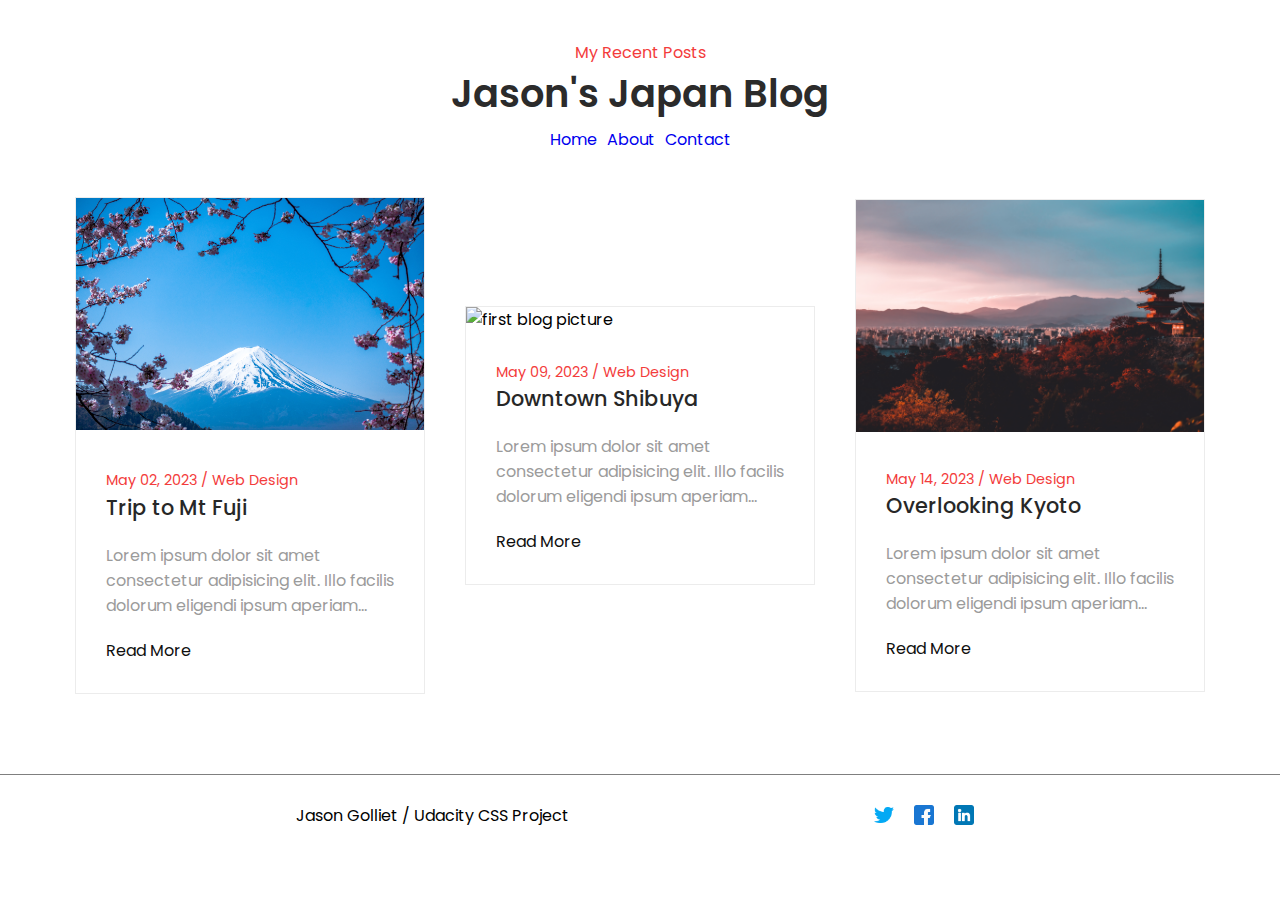
==== index.html @ 1481e7b0 "added social media icons and header" ====
<!DOCTYPE html>
<html lang="en">
  <head>
    <meta charset="UTF-8" />
    <meta http-equiv="X-UA-Compatible" content="IE=edge" />
    <meta
      name="viewport"
      content="width=device-width, initial-scale=1.0, maximum-scale=1.0, user-scalable=no"
    />
    <title>Blog</title>
    <link rel="stylesheet" href="styles.css" />
    <link rel="shortcut icon" href="images/fav-icon.svg" />
    <link rel="preconnect" href="https://fonts.googleapis.com" />
    <link rel="preconnect" href="https://fonts.gstatic.com" crossorigin />
    <link
      href="https://fonts.googleapis.com/css2?family=Poppins:ital,wght@0,100;0,200;0,300;0,400;0,500;0,600;0,700;0,800;0,900;1,100;1,200;1,300;1,400;1,500;1,600;1,700;1,800;1,900&display=swap"
      rel="stylesheet"
    />
  </head>
  <body>
    <section id="blog">
      <header class="blog-heading">
        <span>My Recent Posts</span>
        <h3>Jason's Japan Blog</h3>
        <ul>
            <li><a href="index.html">Home</li>
            <li><a href="aboutme.html">About</li>
            <li><a href="#">Contact</li>
        <ul>

      </header>

      <div class="blog-container">
        <div class="blog-box">
          <div class="blog-img">
            <img src="images/image-1.jpg" alt="first blog picture" />
          </div>

          <div class="blog-text">
            <span>May 02, 2023 / Web Design</span>
            <a href="#" class="blog-title">Trip to Mt Fuji</a>
            <p>
              Lorem ipsum dolor sit amet consectetur adipisicing elit. Illo
              facilis dolorum eligendi ipsum aperiam provident. Cupiditate
              aspernatur accusantium itaque perferendis. Dolores minima eveniet,
              error ipsam quidem illo inventore recusandae ratione?
            </p>
            <a href="#">Read More</a>
          </div>
        </div>

        <div class="blog-box">
          <div class="blog-img">
            <img src="images/image-2.jpg" alt="first blog picture" />
          </div>

          <div class="blog-text">
            <span>May 09, 2023 / Web Design</span>
            <a href="#" class="blog-title">Downtown Shibuya</a>
            <p>
              Lorem ipsum dolor sit amet consectetur adipisicing elit. Illo
              facilis dolorum eligendi ipsum aperiam provident. Cupiditate
              aspernatur accusantium itaque perferendis. Dolores minima eveniet,
              error ipsam quidem illo inventore recusandae ratione?
            </p>
            <a href="#">Read More</a>
          </div>
        </div>

        <div class="blog-box">
          <div class="blog-img">
            <img src="images/image-3.jpg" alt="first blog picture" />
          </div>

          <div class="blog-text">
            <span>May 14, 2023 / Web Design</span>
            <a href="#" class="blog-title">Overlooking Kyoto</a>
            <p>
              Lorem ipsum dolor sit amet consectetur adipisicing elit. Illo
              facilis dolorum eligendi ipsum aperiam provident. Cupiditate
              aspernatur accusantium itaque perferendis. Dolores minima eveniet,
              error ipsam quidem illo inventore recusandae ratione?
            </p>
            <a href="#">Read More</a>
          </div>
        </div>
      </div>
    </section>
    <footer>
      Jason Golliet / Udacity CSS Project
      <div class="social-links">
        <a href="https://twitter.com/sugoiJG">
          <img src="images/twitter.png" alt="Twitter" />
        </a>
        <a href="#">
          <img src="images/facebook (1).png" alt="Facebook" />
        </a>
        <a href="https://www.linkedin.com/in/jgolliet/" >
          <img src="images/linkedin.png" alt="LinkedIn" />
        </a>
      </div>
    </footer>
  </body>
</html>
---- styles.css ----
* {
  margin: 0px;
  padding: 0px;
  font-family: poppins;
  box-sizing: border-box;
}

a {
  text-decoration: none;
}

ul {
  list-style: none;
}

body {
  margin: 0px;
  padding: 0px;
  font-family: poppins;
}

#blog {
  display: flex;
  justify-content: center;
  align-items: center;
  flex-direction: column;
  padding: 40px;
  border-bottom: 1px solid rgba(0, 0, 0, 0.5);
}

.blog-heading {
  display: flex;
  justify-content: center;
  align-items: center;
  flex-direction: column;
}

.blog-heading span {
  color: #f33c3c;
}

.blog-heading h3 {
  font-size: 2.4rem;
  color: #2b2b2b;
  font-weight: 600;
}
.blog-heading ul{
    display: flex;
}

.blog-heading li{
    display: flex;
    margin: 5px;
}

.blog-heading li:hover {
    color: #f33c3c;
    transition: all ease 0.3s;
  }

.blog-container {
  display: flex;
  justify-content: center;
  align-items: center;
  margin: 20px 0px;
  flex-wrap: wrap;
}

.blog-box {
  width: 350px;
  background: #ffffff;
  border: 1px solid #ececec;
  margin: 20px;
}

.blog-img {
  width: 100%;
  height: auto;
}

.blog-img img {
  width: 100%;
  height: 100%;
  object-fit: cover;
  object-position: center;
}

.blog-text {
  padding: 30px;
  display: flex;
  flex-direction: column;
}

.blog-text span {
  color: #f33c3c;
  font-size: 0.9rem;
}

.blog-text .blog-title {
  font-size: 1.3rem;
  font-weight: 500;
  color: #272727;
}

.blog-text .blog-title:hover {
  color: #f33c3c;
  transition: all ease 0.3s;
}

.blog-text p {
  color: #9b9b9b;
  font-display: 0.9rem;
  display: -webkit-box;
  -webkit-line-clamp: 3;
  -webkit-box-orient: vertical;
  overflow: hidden;
  text-overflow: ellipsis;
  margin: 20px 0px;
}

.blog-text a {
  color: #0f0f0f;
}

.blog-text a:hover {
  color: #f33c3c;
  transition: all ease 0.3s;
}

@media (max-width: 1250px) {
  .blog-box {
    width: 300px;
  }
}

@media (max-width: 1100px) {
  .blog-box {
    width: 70%;
  }
}

@media (max-width: 550px) {
  .blog-box {
    margin: 20px 10px;
    width: 100px;
  }
}

footer {
    display: flex;
    justify-content: space-evenly;
    align-items: center;
    margin: 20px 0px;
    flex-wrap: wrap;
}

.social-links img {
  width: 20px;
  height: auto;
  display: flex;
  justify-content: center;
  margin: 10px;
}

.social-links {
  display: flex;
}
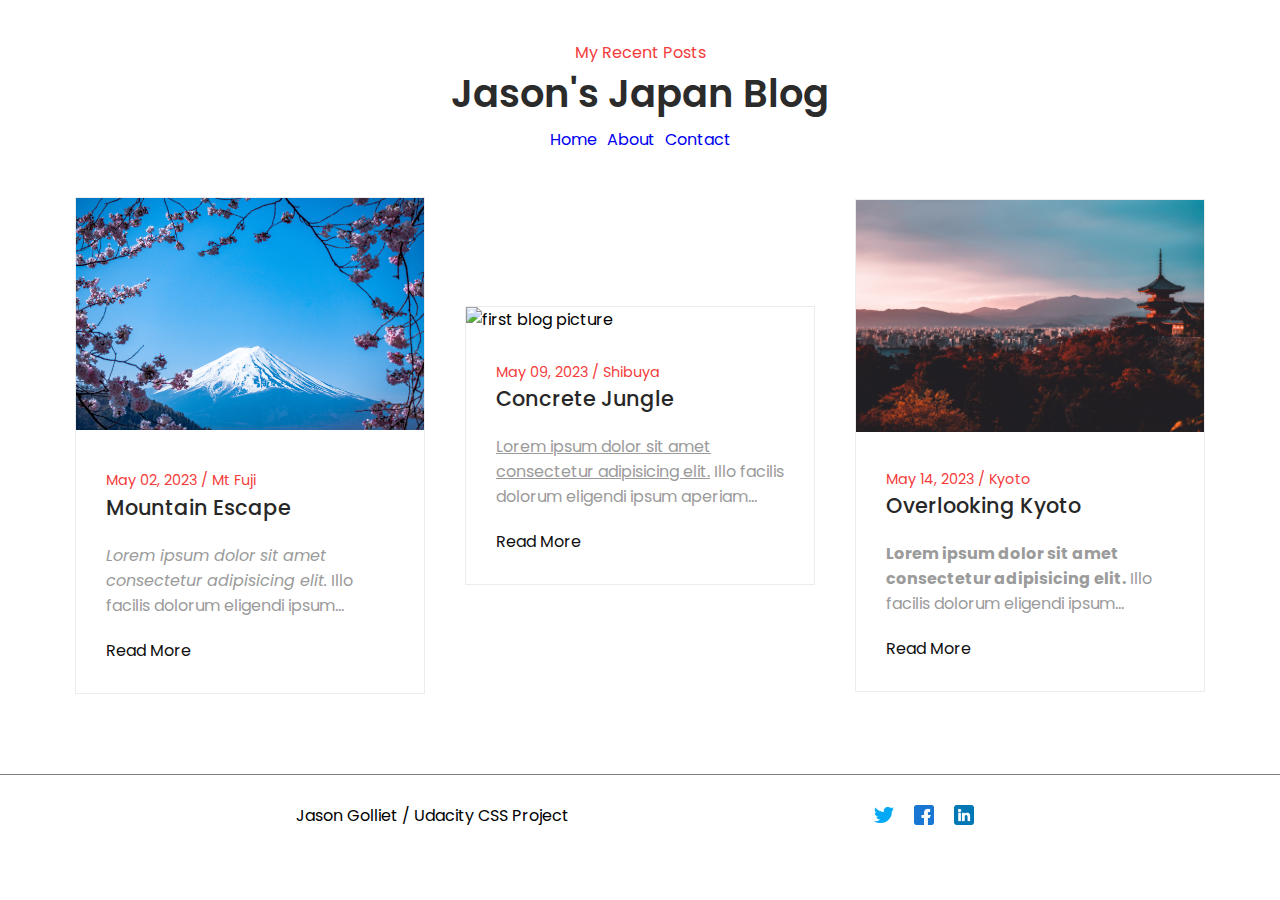
==== commit 5c6420f6: "added and finished blogpost.html and blogpost.css" ====
--- a/index.html
+++ b/index.html
@@ -37,15 +37,15 @@
           </div>
 
           <div class="blog-text">
-            <span>May 02, 2023 / Web Design</span>
-            <a href="#" class="blog-title">Trip to Mt Fuji</a>
+            <span>May 02, 2023 / Mt Fuji</span>
+            <a href="#" class="blog-title">Mountain Escape</a>
             <p>
-              Lorem ipsum dolor sit amet consectetur adipisicing elit. Illo
+              <em>Lorem ipsum dolor sit amet consectetur adipisicing elit.</em> Illo
               facilis dolorum eligendi ipsum aperiam provident. Cupiditate
               aspernatur accusantium itaque perferendis. Dolores minima eveniet,
               error ipsam quidem illo inventore recusandae ratione?
             </p>
-            <a href="#">Read More</a>
+            <a href="blogpost.html">Read More</a>
           </div>
         </div>
 
@@ -55,10 +55,10 @@
           </div>
 
           <div class="blog-text">
-            <span>May 09, 2023 / Web Design</span>
-            <a href="#" class="blog-title">Downtown Shibuya</a>
+            <span>May 09, 2023 / Shibuya</span>
+            <a href="#" class="blog-title">Concrete Jungle</a>
             <p>
-              Lorem ipsum dolor sit amet consectetur adipisicing elit. Illo
+              <u>Lorem ipsum dolor sit amet consectetur adipisicing elit.</u> Illo
               facilis dolorum eligendi ipsum aperiam provident. Cupiditate
               aspernatur accusantium itaque perferendis. Dolores minima eveniet,
               error ipsam quidem illo inventore recusandae ratione?
@@ -73,10 +73,10 @@
           </div>
 
           <div class="blog-text">
-            <span>May 14, 2023 / Web Design</span>
+            <span>May 14, 2023 / Kyoto</span>
             <a href="#" class="blog-title">Overlooking Kyoto</a>
             <p>
-              Lorem ipsum dolor sit amet consectetur adipisicing elit. Illo
+              <strong>Lorem ipsum dolor sit amet consectetur adipisicing elit.</strong> Illo
               facilis dolorum eligendi ipsum aperiam provident. Cupiditate
               aspernatur accusantium itaque perferendis. Dolores minima eveniet,
               error ipsam quidem illo inventore recusandae ratione?
--- a/styles.css
+++ b/styles.css
@@ -127,25 +127,6 @@
   transition: all ease 0.3s;
 }
 
-@media (max-width: 1250px) {
-  .blog-box {
-    width: 300px;
-  }
-}
-
-@media (max-width: 1100px) {
-  .blog-box {
-    width: 70%;
-  }
-}
-
-@media (max-width: 550px) {
-  .blog-box {
-    margin: 20px 10px;
-    width: 100px;
-  }
-}
-
 footer {
     display: flex;
     justify-content: space-evenly;
@@ -164,4 +145,53 @@
 
 .social-links {
   display: flex;
-}+}
+
+
+
+/* Reduce padding and margins for smaller screens */
+@media (max-width: 768px) {
+  #blog {
+    padding: 20px;
+  }
+  .blog-box {
+    margin: 10px;
+  }
+  .blog-text {
+    padding: 20px;
+  }
+  footer {
+    margin: 10px 0;
+  }
+}
+
+/* Increase font size for smaller screens */
+@media (max-width: 550px) {
+  .blog-heading h3 {
+    font-size: 2rem;
+  }
+  .blog-text .blog-title {
+    font-size: 1.1rem;
+  }
+  .blog-text span {
+    font-size: 0.8rem;
+  }
+  .blog-text p {
+    font-size: 0.8rem;
+  }
+  footer {
+    font-size: 0.8rem;
+  }
+}
+@media (max-width: 425px) {
+  .blog-img img {
+    height: auto;
+    max-height: 200px;
+  }
+}
+@media (max-width: 325px) {
+  .social-links img {
+    width: 16px;
+    margin: 8px;
+  }
+}
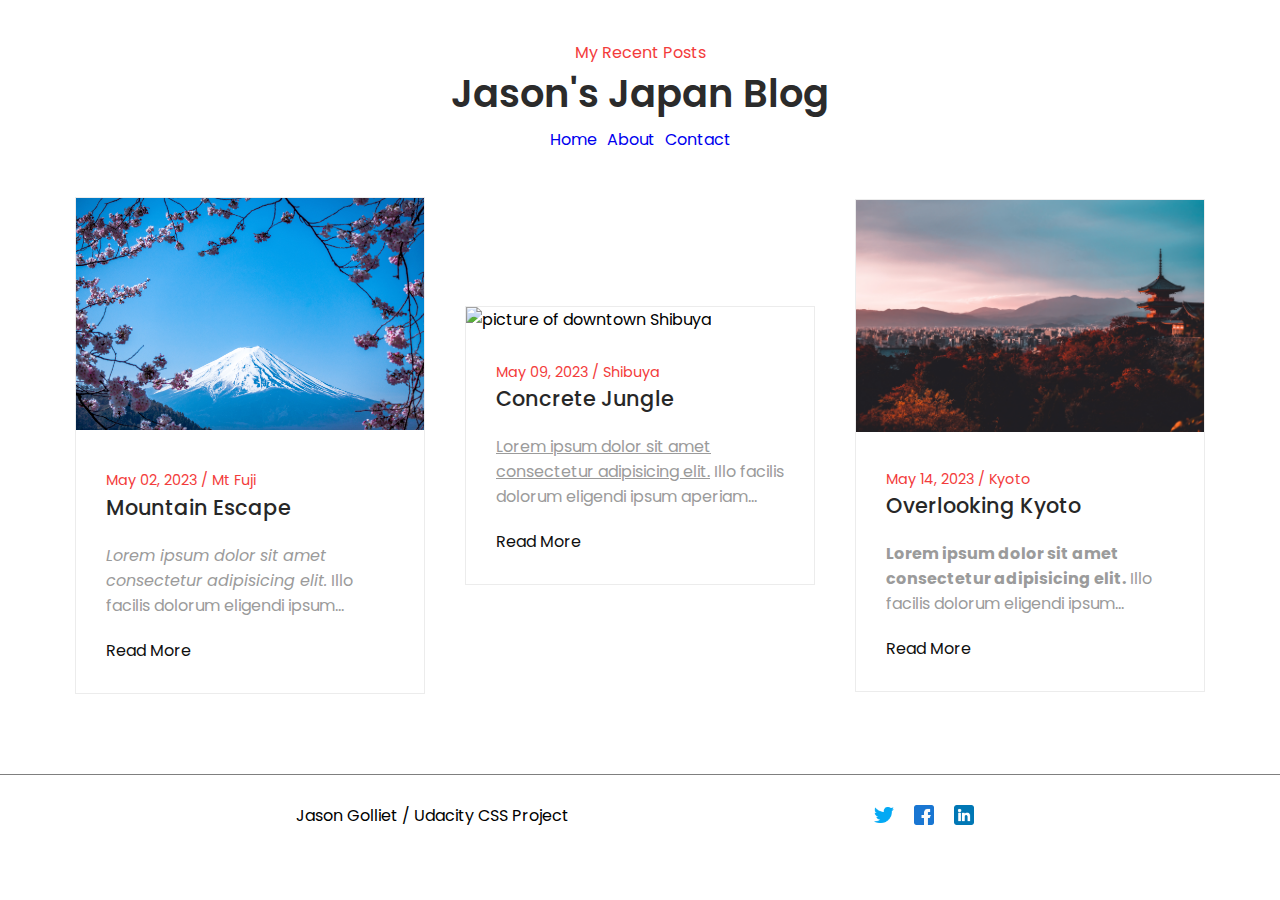
==== commit 8c232093: "fixed spelling mistakes" ====
--- a/index.html
+++ b/index.html
@@ -33,7 +33,7 @@
       <div class="blog-container">
         <div class="blog-box">
           <div class="blog-img">
-            <img src="images/image-1.jpg" alt="first blog picture" />
+            <img src="images/image-1.jpg" alt="picture of mount Fuji" />
           </div>
 
           <div class="blog-text">
@@ -51,7 +51,7 @@
 
         <div class="blog-box">
           <div class="blog-img">
-            <img src="images/image-2.jpg" alt="first blog picture" />
+            <img src="images/image-2.jpg" alt="picture of downtown Shibuya" />
           </div>
 
           <div class="blog-text">
@@ -69,7 +69,7 @@
 
         <div class="blog-box">
           <div class="blog-img">
-            <img src="images/image-3.jpg" alt="first blog picture" />
+            <img src="images/image-3.jpg" alt="picture overlooking Kyoto" />
           </div>
 
           <div class="blog-text">
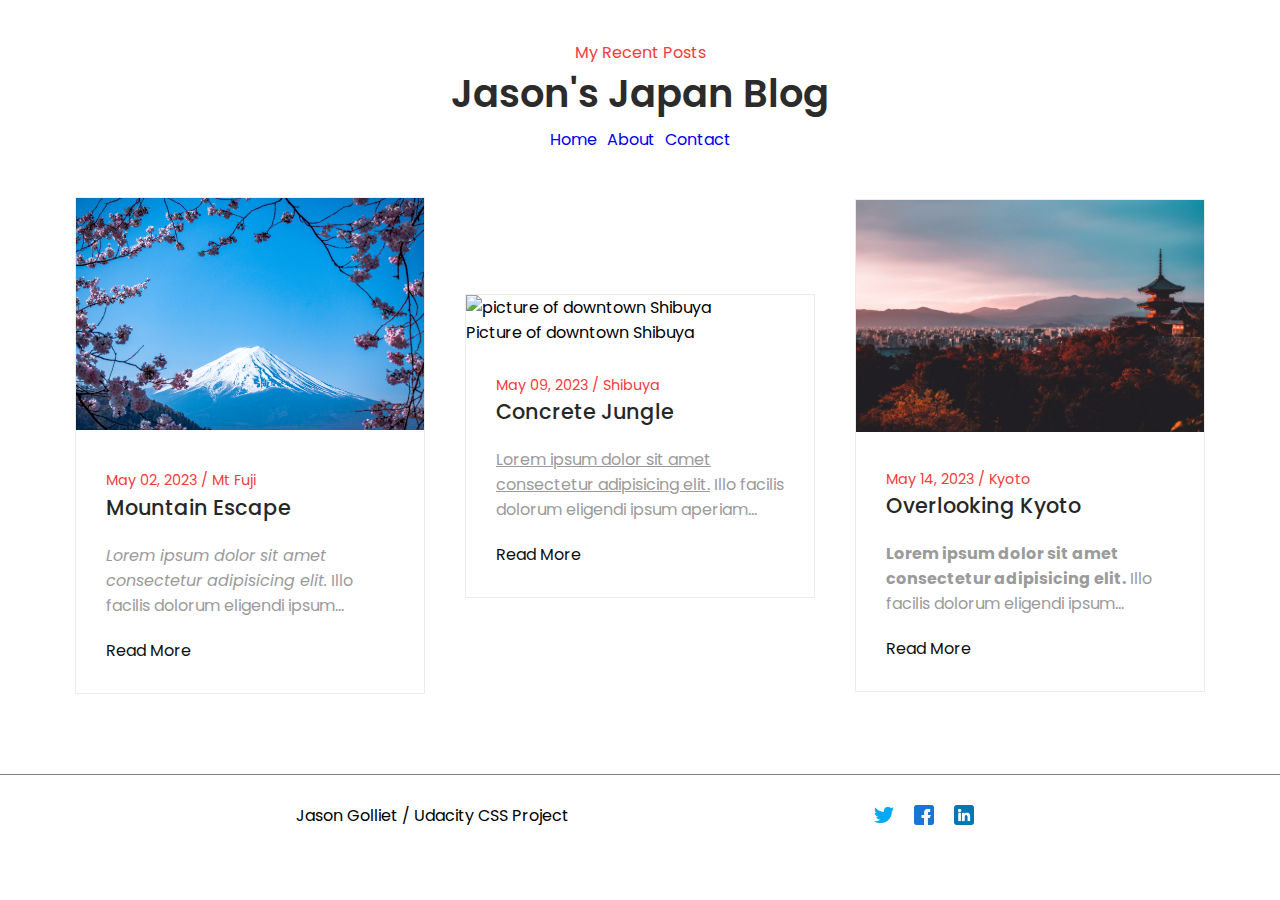
==== commit 54f017b9: "added requirements for udacity" ====
--- a/index.html
+++ b/index.html
@@ -1,104 +1,106 @@
 <!DOCTYPE html>
 <html lang="en">
-  <head>
-    <meta charset="UTF-8" />
-    <meta http-equiv="X-UA-Compatible" content="IE=edge" />
-    <meta
-      name="viewport"
-      content="width=device-width, initial-scale=1.0, maximum-scale=1.0, user-scalable=no"
-    />
-    <title>Blog</title>
-    <link rel="stylesheet" href="styles.css" />
-    <link rel="shortcut icon" href="images/fav-icon.svg" />
-    <link rel="preconnect" href="https://fonts.googleapis.com" />
-    <link rel="preconnect" href="https://fonts.gstatic.com" crossorigin />
-    <link
-      href="https://fonts.googleapis.com/css2?family=Poppins:ital,wght@0,100;0,200;0,300;0,400;0,500;0,600;0,700;0,800;0,900;1,100;1,200;1,300;1,400;1,500;1,600;1,700;1,800;1,900&display=swap"
-      rel="stylesheet"
-    />
-  </head>
-  <body>
-    <section id="blog">
-      <header class="blog-heading">
-        <span>My Recent Posts</span>
-        <h3>Jason's Japan Blog</h3>
-        <ul>
-            <li><a href="index.html">Home</li>
-            <li><a href="aboutme.html">About</li>
-            <li><a href="#">Contact</li>
+
+<head>
+  <meta charset="UTF-8" />
+  <meta http-equiv="X-UA-Compatible" content="IE=edge" />
+  <meta name="viewport" content="width=device-width, initial-scale=1.0, maximum-scale=1.0, user-scalable=no" />
+  <title>Blog</title>
+  <link rel="stylesheet" href="/css/styles.css" />
+  <link rel="stylesheet" href="/css/footer.css">
+  <link rel="stylesheet" href="/css/ul.css">
+  <link rel="shortcut icon" href="/assets/fav-icon.svg" />
+  <link rel="preconnect" href="https://fonts.googleapis.com" />
+  <link rel="preconnect" href="https://fonts.gstatic.com" crossorigin />
+  <link
+    href="https://fonts.googleapis.com/css2?family=Poppins:ital,wght@0,100;0,200;0,300;0,400;0,500;0,600;0,700;0,800;0,900;1,100;1,200;1,300;1,400;1,500;1,600;1,700;1,800;1,900&display=swap"
+    rel="stylesheet" />
+</head>
+
+<body>
+  <section id="blog">
+    <header class="blog-heading">
+      <span>My Recent Posts</span>
+      <h3>Jason's Japan Blog</h3>
+      <ul>
+        <li><a href="index.html">Home</li>
+        <li><a href="aboutme.html">About</li>
+        <li><a href="#">Contact</li>
         <ul>
 
-      </header>
+    </header>
 
-      <div class="blog-container">
-        <div class="blog-box">
-          <div class="blog-img">
-            <img src="images/image-1.jpg" alt="picture of mount Fuji" />
-          </div>
-
-          <div class="blog-text">
-            <span>May 02, 2023 / Mt Fuji</span>
-            <a href="#" class="blog-title">Mountain Escape</a>
-            <p>
-              <em>Lorem ipsum dolor sit amet consectetur adipisicing elit.</em> Illo
-              facilis dolorum eligendi ipsum aperiam provident. Cupiditate
-              aspernatur accusantium itaque perferendis. Dolores minima eveniet,
-              error ipsam quidem illo inventore recusandae ratione?
-            </p>
-            <a href="blogpost.html">Read More</a>
-          </div>
+    <div class="blog-container">
+      <div class="blog-box">
+        <div class="blog-img">
+          <img src="/assets/image-1.jpg" alt="picture of mount Fuji" />
         </div>
 
-        <div class="blog-box">
-          <div class="blog-img">
-            <img src="images/image-2.jpg" alt="picture of downtown Shibuya" />
-          </div>
+        <div class="blog-text">
+          <span>May 02, 2023 / Mt Fuji</span>
+          <a href="#" class="blog-title">Mountain Escape</a>
+          <p>
+            <em>Lorem ipsum dolor sit amet consectetur adipisicing elit.</em> Illo
+            facilis dolorum eligendi ipsum aperiam provident. Cupiditate
+            aspernatur accusantium itaque perferendis. Dolores minima eveniet,
+            error ipsam quidem illo inventore recusandae ratione?
+          </p>
+          <a href="blogpost.html">Read More</a>
+        </div>
+      </div>
 
-          <div class="blog-text">
-            <span>May 09, 2023 / Shibuya</span>
-            <a href="#" class="blog-title">Concrete Jungle</a>
-            <p>
-              <u>Lorem ipsum dolor sit amet consectetur adipisicing elit.</u> Illo
-              facilis dolorum eligendi ipsum aperiam provident. Cupiditate
-              aspernatur accusantium itaque perferendis. Dolores minima eveniet,
-              error ipsam quidem illo inventore recusandae ratione?
-            </p>
-            <a href="#">Read More</a>
-          </div>
+      <div class="blog-box">
+        <div class="blog-img">
+          <img src="/assets/image-2.jpg" alt="picture of downtown Shibuya" />
+          <figcaption>Picture of downtown Shibuya</figcaption>
         </div>
 
-        <div class="blog-box">
-          <div class="blog-img">
-            <img src="images/image-3.jpg" alt="picture overlooking Kyoto" />
-          </div>
-
-          <div class="blog-text">
-            <span>May 14, 2023 / Kyoto</span>
-            <a href="#" class="blog-title">Overlooking Kyoto</a>
-            <p>
-              <strong>Lorem ipsum dolor sit amet consectetur adipisicing elit.</strong> Illo
-              facilis dolorum eligendi ipsum aperiam provident. Cupiditate
-              aspernatur accusantium itaque perferendis. Dolores minima eveniet,
-              error ipsam quidem illo inventore recusandae ratione?
-            </p>
-            <a href="#">Read More</a>
-          </div>
+        <div class="blog-text">
+          <span>May 09, 2023 / Shibuya</span>
+          <a href="#" class="blog-title">Concrete Jungle</a>
+          <p>
+            <u>Lorem ipsum dolor sit amet consectetur adipisicing elit.</u> Illo
+            facilis dolorum eligendi ipsum aperiam provident. Cupiditate
+            aspernatur accusantium itaque perferendis. Dolores minima eveniet,
+            error ipsam quidem illo inventore recusandae ratione?
+          </p>
+          <a href="#">Read More</a>
         </div>
       </div>
-    </section>
-    <footer>
-      Jason Golliet / Udacity CSS Project
-      <div class="social-links">
-        <a href="https://twitter.com/sugoiJG">
-          <img src="images/twitter.png" alt="Twitter" />
-        </a>
-        <a href="#">
-          <img src="images/facebook (1).png" alt="Facebook" />
-        </a>
-        <a href="https://www.linkedin.com/in/jgolliet/" >
-          <img src="images/linkedin.png" alt="LinkedIn" />
-        </a>
+
+      <div class="blog-box">
+        <div class="blog-img">
+          <img src="/assets/image-3.jpg" alt="picture overlooking Kyoto" />
+        </div>
+
+        <div class="blog-text">
+          <span>May 14, 2023 / Kyoto</span>
+          <a href="#" class="blog-title">Overlooking Kyoto</a>
+          <p>
+            <strong>Lorem ipsum dolor sit amet consectetur adipisicing elit.</strong> Illo
+            facilis dolorum eligendi ipsum aperiam provident. Cupiditate
+            aspernatur accusantium itaque perferendis. Dolores minima eveniet,
+            error ipsam quidem illo inventore recusandae ratione?
+          </p>
+          <a href="#">Read More</a>
+        </div>
       </div>
-    </footer>
-  </body>
-</html>
+    </div>
+  </section>
+  <footer>
+    Jason Golliet / Udacity CSS Project
+    <div class="social-links">
+      <a href="https://twitter.com/sugoiJG">
+        <img src="/assets/twitter.png" alt="Twitter" />
+      </a>
+      <a href="#">
+        <img src="/assets/facebook.png" alt="Facebook" />
+      </a>
+      <a href="https://www.linkedin.com/in/jgolliet/">
+        <img src="/assets/linkedin.png" alt="LinkedIn" />
+      </a>
+    </div>
+  </footer>
+</body>
+
+</html>--- a/css/styles.css
+++ b/css/styles.css
@@ -0,0 +1,182 @@
+* {
+  margin: 0px;
+  padding: 0px;
+  font-family: poppins;
+  box-sizing: border-box;
+}
+
+@media (max-width: 768px) {
+  #blog {
+    padding: 20px;
+  }
+
+  .blog-box {
+    margin: 10px;
+  }
+
+  .blog-text {
+    padding: 20px;
+  }
+
+  footer {
+    margin: 10px 0;
+  }
+}
+
+@media (max-width: 550px) {
+  .blog-heading h3 {
+    font-size: 2rem;
+  }
+
+  .blog-text .blog-title {
+    font-size: 1.1rem;
+  }
+
+  .blog-text span {
+    font-size: 0.8rem;
+  }
+
+  .blog-text p {
+    font-size: 0.8rem;
+  }
+
+  footer {
+    font-size: 0.8rem;
+  }
+}
+
+@media (max-width: 425px) {
+  .blog-img img {
+    height: auto;
+    max-height: 200px;
+  }
+}
+
+@media (max-width: 325px) {
+  .social-links img {
+    width: 16px;
+    margin: 8px;
+  }
+}
+
+
+
+a {
+  text-decoration: none;
+}
+
+
+body {
+  margin: 0px;
+  padding: 0px;
+  font-family: poppins;
+}
+
+#blog {
+  display: flex;
+  justify-content: center;
+  align-items: center;
+  flex-direction: column;
+  padding: 40px;
+  border-bottom: 1px solid rgba(0, 0, 0, 0.5);
+}
+
+.blog-heading {
+  display: flex;
+  justify-content: center;
+  align-items: center;
+  flex-direction: column;
+}
+
+.blog-heading span {
+  color: #f33c3c;
+}
+
+.blog-heading h3 {
+  font-size: 2.4rem;
+  color: #2b2b2b;
+  font-weight: 600;
+}
+
+.blog-heading ul {
+  display: flex;
+}
+
+.blog-heading li {
+  display: flex;
+  margin: 5px;
+}
+
+.blog-heading li:hover {
+  color: #f33c3c;
+  transition: all ease 0.3s;
+}
+
+.blog-container {
+  display: flex;
+  justify-content: center;
+  align-items: center;
+  margin: 20px 0px;
+  flex-wrap: wrap;
+}
+
+.blog-box {
+  width: 350px;
+  background: #ffffff;
+  border: 1px solid #ececec;
+  margin: 20px;
+}
+
+.blog-img {
+  width: 100%;
+  height: auto;
+}
+
+.blog-img img {
+  width: 100%;
+  height: 100%;
+  object-fit: cover;
+  object-position: center;
+}
+
+.blog-text {
+  padding: 30px;
+  display: flex;
+  flex-direction: column;
+}
+
+.blog-text span {
+  color: #f33c3c;
+  font-size: 0.9rem;
+}
+
+.blog-text .blog-title {
+  font-size: 1.3rem;
+  font-weight: 500;
+  color: #272727;
+}
+
+.blog-text .blog-title:hover {
+  color: #f33c3c;
+  transition: all ease 0.3s;
+}
+
+.blog-text p {
+  color: #9b9b9b;
+  font-display: 0.9rem;
+  display: -webkit-box;
+  -webkit-line-clamp: 3;
+  -webkit-box-orient: vertical;
+  overflow: hidden;
+  text-overflow: ellipsis;
+  margin: 20px 0px;
+}
+
+.blog-text a {
+  color: #0f0f0f;
+}
+
+.blog-text a:hover {
+  color: #f33c3c;
+  transition: all ease 0.3s;
+}--- a/css/footer.css
+++ b/css/footer.css
@@ -0,0 +1,19 @@
+footer {
+    display: flex;
+    justify-content: space-evenly;
+    align-items: center;
+    margin: 20px 0px;
+    flex-wrap: wrap;
+}
+
+.social-links img {
+    width: 20px;
+    height: auto;
+    display: flex;
+    justify-content: center;
+    margin: 10px;
+}
+
+.social-links {
+    display: flex;
+}--- a/css/ul.css
+++ b/css/ul.css
@@ -0,0 +1,3 @@
+ul {
+    list-style: none;
+  }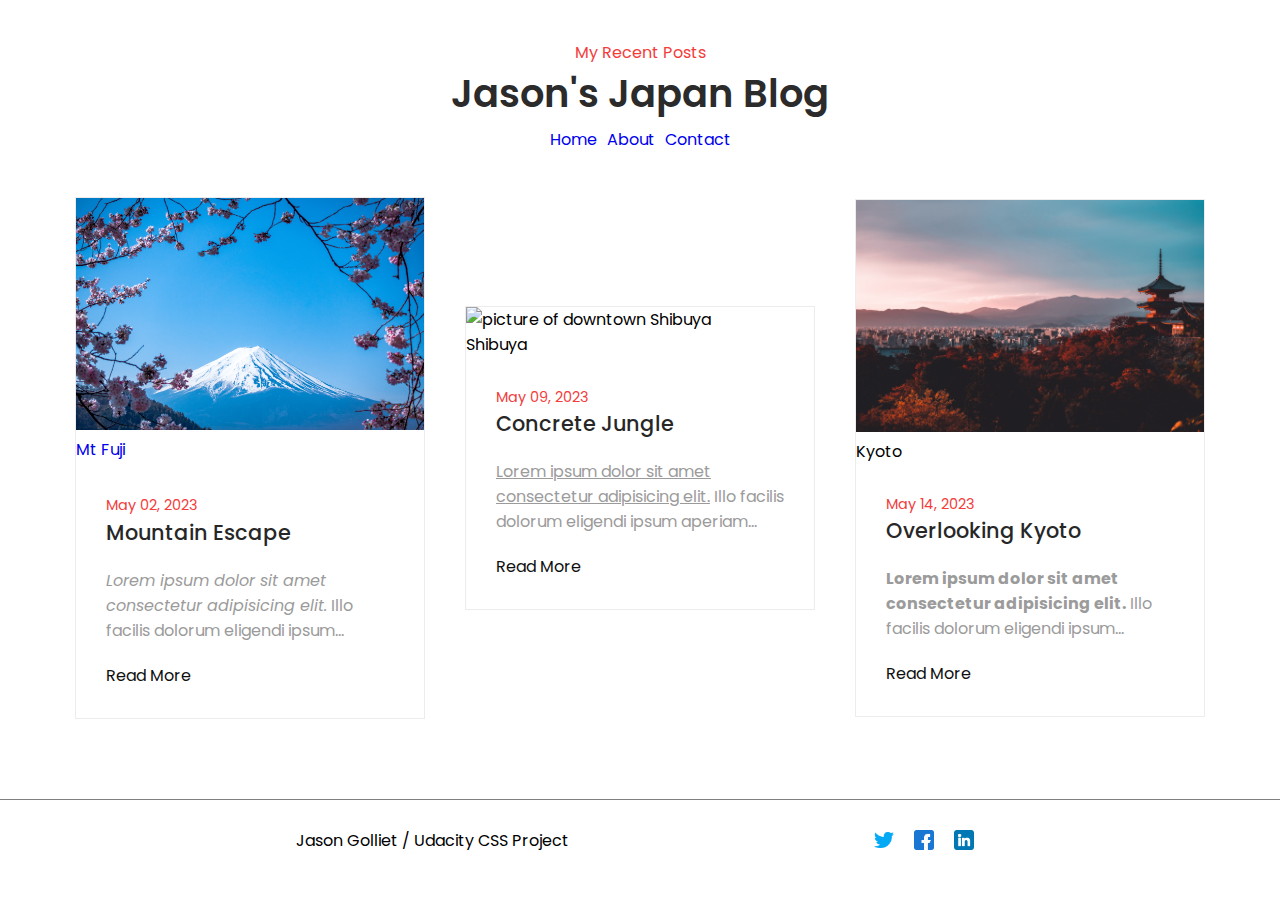
==== commit 667b982d: "fixed links not working" ====
--- a/index.html
+++ b/index.html
@@ -23,8 +23,8 @@
       <span>My Recent Posts</span>
       <h3>Jason's Japan Blog</h3>
       <ul>
-        <li><a href="index.html">Home</li>
-        <li><a href="aboutme.html">About</li>
+        <li><a href="/index.html">Home</li>
+        <li><a href="/html/aboutme.html">About</li>
         <li><a href="#">Contact</li>
         <ul>
 
@@ -34,10 +34,11 @@
       <div class="blog-box">
         <div class="blog-img">
           <img src="/assets/image-1.jpg" alt="picture of mount Fuji" />
+          <figcaption>Mt Fuji</figcaption>
         </div>
 
         <div class="blog-text">
-          <span>May 02, 2023 / Mt Fuji</span>
+          <span>May 02, 2023</span>
           <a href="#" class="blog-title">Mountain Escape</a>
           <p>
             <em>Lorem ipsum dolor sit amet consectetur adipisicing elit.</em> Illo
@@ -45,18 +46,18 @@
             aspernatur accusantium itaque perferendis. Dolores minima eveniet,
             error ipsam quidem illo inventore recusandae ratione?
           </p>
-          <a href="blogpost.html">Read More</a>
+          <a href="/html/blogpost.html">Read More</a>
         </div>
       </div>
 
       <div class="blog-box">
         <div class="blog-img">
           <img src="/assets/image-2.jpg" alt="picture of downtown Shibuya" />
-          <figcaption>Picture of downtown Shibuya</figcaption>
+          <figcaption>Shibuya</figcaption>
         </div>
 
         <div class="blog-text">
-          <span>May 09, 2023 / Shibuya</span>
+          <span>May 09, 2023</span>
           <a href="#" class="blog-title">Concrete Jungle</a>
           <p>
             <u>Lorem ipsum dolor sit amet consectetur adipisicing elit.</u> Illo
@@ -71,10 +72,11 @@
       <div class="blog-box">
         <div class="blog-img">
           <img src="/assets/image-3.jpg" alt="picture overlooking Kyoto" />
+          <figcaption>Kyoto</figcaption>
         </div>
 
         <div class="blog-text">
-          <span>May 14, 2023 / Kyoto</span>
+          <span>May 14, 2023</span>
           <a href="#" class="blog-title">Overlooking Kyoto</a>
           <p>
             <strong>Lorem ipsum dolor sit amet consectetur adipisicing elit.</strong> Illo
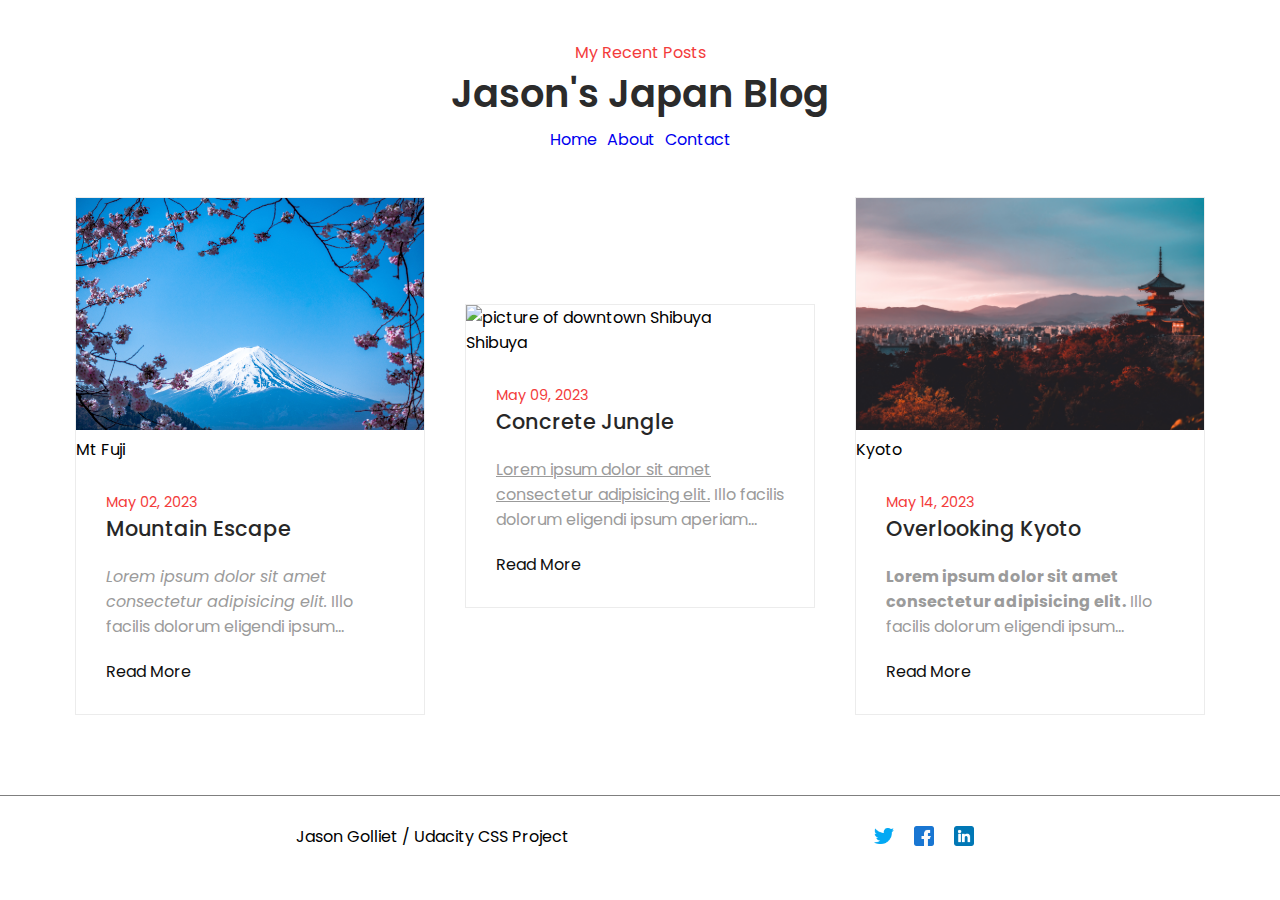
==== commit 04105f00: "finished adding css grid to blogpost and aboutme and finished coding" ====
--- a/index.html
+++ b/index.html
@@ -23,9 +23,9 @@
       <span>My Recent Posts</span>
       <h3>Jason's Japan Blog</h3>
       <ul>
-        <li><a href="/index.html">Home</li>
-        <li><a href="/html/aboutme.html">About</li>
-        <li><a href="#">Contact</li>
+        <li><a href="/index.html">Home</a></li>
+        <li><a href="/html/aboutme.html">About</a></li>
+        <li><a href="#">Contact</a></li>
         <ul>
 
     </header>
@@ -42,7 +42,7 @@
           <a href="#" class="blog-title">Mountain Escape</a>
           <p>
             <em>Lorem ipsum dolor sit amet consectetur adipisicing elit.</em> Illo
-            facilis dolorum eligendi ipsum aperiam provident. Cupiditate
+            facilis dolorum eligendi <quote>ipsum aperiam provident.</quote> Cupiditate
             aspernatur accusantium itaque perferendis. Dolores minima eveniet,
             error ipsam quidem illo inventore recusandae ratione?
           </p>
--- a/css/footer.css
+++ b/css/footer.css
@@ -1,3 +1,10 @@
+* {
+    margin: 0px;
+    padding: 0px;
+    font-family: poppins;
+    box-sizing: border-box;
+  }
+
 footer {
     display: flex;
     justify-content: space-evenly;
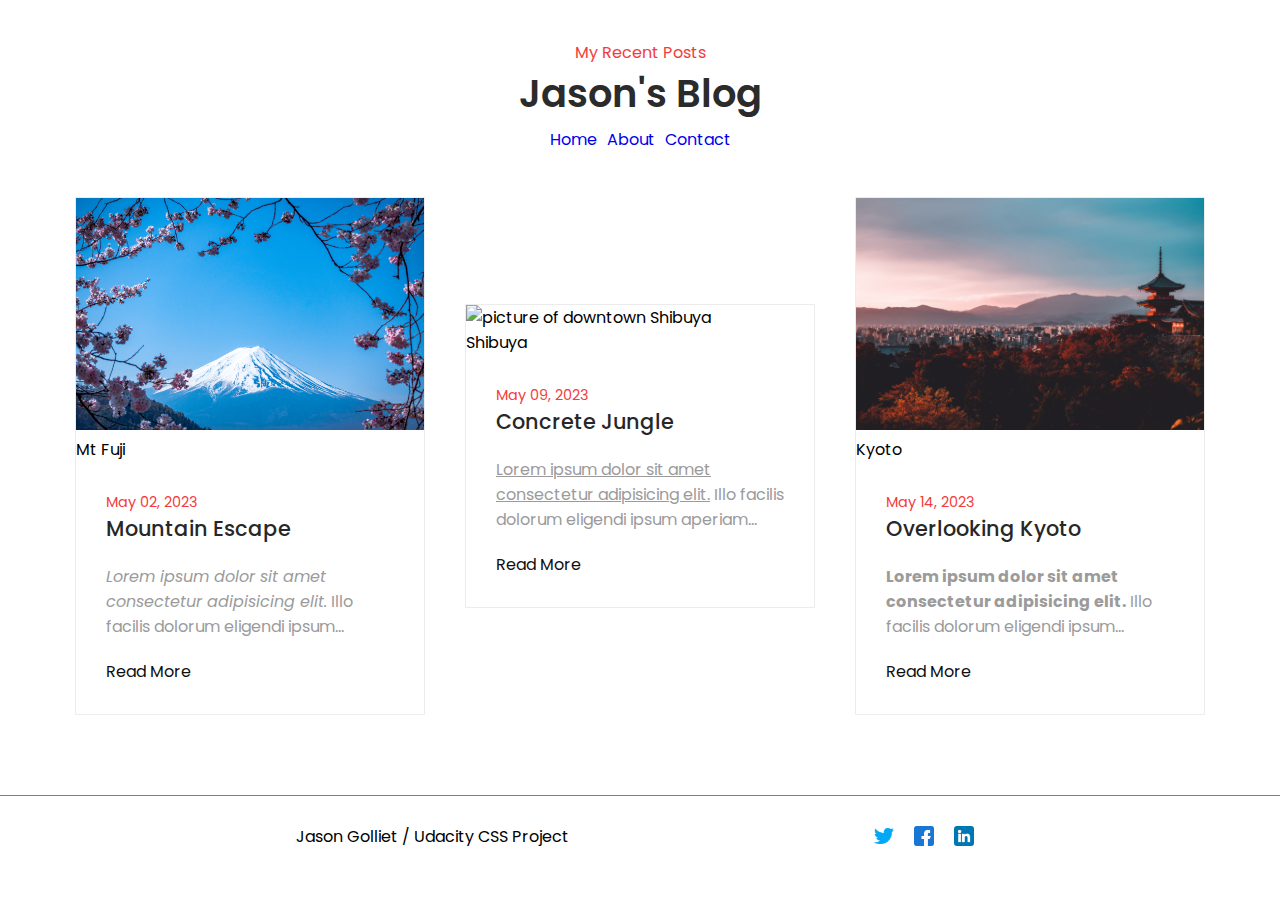
==== commit 8f31a96e: "imported css to main styles.css folder and added typography design to blogpost.html" ====
--- a/index.html
+++ b/index.html
@@ -21,7 +21,7 @@
   <section id="blog">
     <header class="blog-heading">
       <span>My Recent Posts</span>
-      <h3>Jason's Japan Blog</h3>
+      <h3>Jason's Blog</h3>
       <ul>
         <li><a href="/index.html">Home</a></li>
         <li><a href="/html/aboutme.html">About</a></li>
--- a/css/styles.css
+++ b/css/styles.css
@@ -5,60 +5,9 @@
   box-sizing: border-box;
 }
 
-@media (max-width: 768px) {
-  #blog {
-    padding: 20px;
-  }
-
-  .blog-box {
-    margin: 10px;
-  }
-
-  .blog-text {
-    padding: 20px;
-  }
-
-  footer {
-    margin: 10px 0;
-  }
-}
-
-@media (max-width: 550px) {
-  .blog-heading h3 {
-    font-size: 2rem;
-  }
-
-  .blog-text .blog-title {
-    font-size: 1.1rem;
-  }
-
-  .blog-text span {
-    font-size: 0.8rem;
-  }
-
-  .blog-text p {
-    font-size: 0.8rem;
-  }
-
-  footer {
-    font-size: 0.8rem;
-  }
-}
-
-@media (max-width: 425px) {
-  .blog-img img {
-    height: auto;
-    max-height: 200px;
-  }
-}
-
-@media (max-width: 325px) {
-  .social-links img {
-    width: 16px;
-    margin: 8px;
-  }
-}
-
+@import url('footer.css');
+@import url('ul.css');
+@import url('media.css');
 
 
 a {
